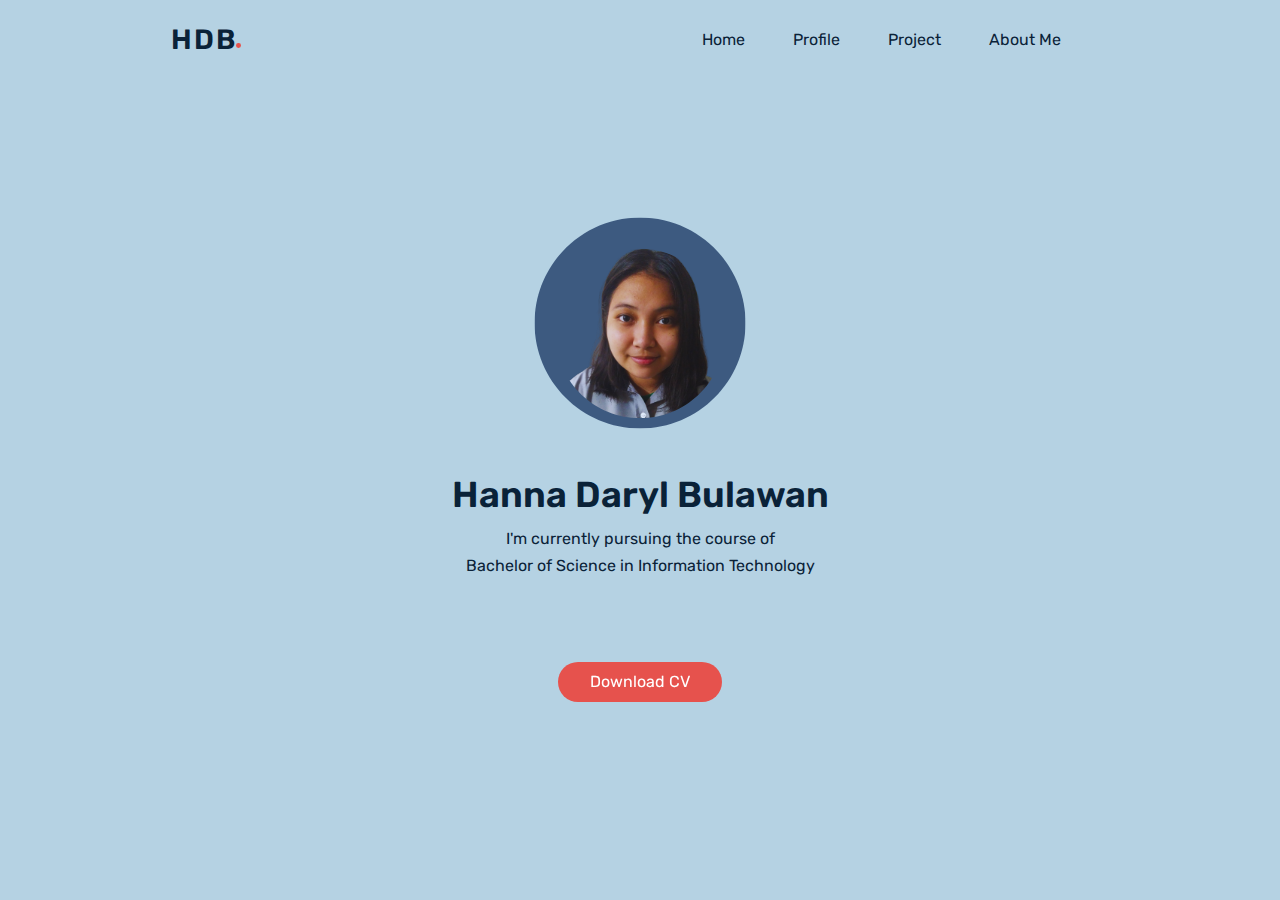
==== index.html @ 5c28c2c4 "Rename Index.html to index.html" ====
<!DOCTYPE html>
<html lang="en">
  <head>
    <meta charset="UTF-8" />
    <meta http-equiv="X-UA-Compatible" content="IE=edge" />
    <meta name="viewport" content="width=device-width, initial-scale=1.0" />

    <!---=====  C S S   L I N K S  =====--->

    <!--===  d e s k t o p   v i e w  ===-->
    <link rel="stylesheet" href="DesktopView.css" />

    <!--===  t a b l e t   v i e w  ===-->
    <link rel="stylesheet" href="TabletView.css" />

    <!--===  m o b i l e   v i e w  ===-->
    <link rel="stylesheet" href="MobileView.css" />

    <!--===  l i n e   i c o n s  ===-->
    <link rel="stylesheet" href="https://cdn.lineicons.com/3.0/lineicons.css" />

    <!--===  s w i p e r  ===-->
    <link
      rel="stylesheet"
      href="https://unpkg.com/swiper@8/swiper-bundle.min.css"
    />

    <title>Hanna Daryl Bulawan's Portfolio</title>
  </head>
  <body>
    <!---=====  H E A D E R  =====--->
    <header class="header" id="header">
      <!--===  n a v i g a t i o n  ===-->
      <nav class="nav cont padd-15">
        <!--===  n a v   l o g o  ===-->
        <a href="#" class="nav-logo">
          <h2>HDB</h2>
        </a>

        <!--===  n a v   m e n u  ===-->
        <div class="nav-menu" id="nav-menu">
          <!--===  n a v   l i s t  ===-->
          <ul class="nav-list">
            <li class="nav-item">
              <a href="index.html" class="nav-link" id="#Home">Home</a>
            </li>
            <li class="nav-item">
              <a href="Profile.html" class="nav-link" id="#Profile">Profile</a>
            </li>
            <li class="nav-item">
              <a href="Project.html" class="nav-link" id="#Project">Project</a>
            </li>
            <li class="nav-item">
              <a href="AboutMe.html" class="nav-link" id="#AboutMe">About Me</a>
            </li>
          </ul>
          <!--===  n a v   c l o s e  ===-->
          <div class="nav-close" id="nav-close">
            <i class="lni lni-close"></i>
          </div>
        </div>

        <!--===  n a v   b t n  ===-->
        <div class="nav-btns">
          <!--===  t o g g l e   b t n ===-->
          <div class="nav-toggle" id="nav-toggle">
            <i class="lni lni-grid-alt"></i>
          </div>
        </div>
      </nav>
    </header>

    <!---=====   M A I N   =====--->
    <main class="main-content">
      <!---=====   H O M E   =====--->
      <section class="home" id="Home">
        <div class="cont">
          <!--===  i n t r o  ===-->
          <div class="intro">
            <img src="imgs/mypic-1.svg" alt="Hanna" />
            <!--===  i n f o  ===-->
            <h1>Hanna Daryl Bulawan</h1>
            <span>
              I'm currently pursuing the course of <br />
              <span class="info-text">
                Bachelor of Science in Information Technology
              </span>
            </span>

            <!--===  s o c i a l   i c o n s  ===-->
            <ul class="soc-icons">
              <li>
                <a href="https://www.instagram.com/hannab_iii/"
                  ><i class="lni lni-instagram-original"></i
                ></a>
              </li>
              <li>
                <a href="https://mobile.twitter.com/hannab_iii"
                  ><i class="lni lni-twitter-original"></i
                ></a>
              </li>
              <li>
                <a href="https://www.facebook.com/hanna.bulawan.56/"
                  ><i class="lni lni-facebook-original"></i
                ></a>
              </li>
              <li>
                <a href="mailto:hannadarylb@gmail.com"
                  ><i class="lni lni-envelope"></i
                ></a>
              </li>
              <li>
                <a
                  href="https://www.linkedin.com/in/hannadaryl-bulawan-0216b7137"
                  ><i class="lni lni-linkedin-original"></i
                ></a>
              </li>
            </ul>
            <!--===  b u t t o n  ===-->
            <div>
              <a href="My Resume.pdf" class="btn btn-default">Download CV</a>
            </div>
          </div>
        </div>
      </section>
    </main>

    <!---=====  T H E M E   C U S T O M I Z E  =====--->
    <div class="customize-theme">
      <div class="card">
        <h2>Customize view</h2>
        <p>Manage your font size, color, and background</p>

        <!--===  f o n t   s i z e  ===-->
        <div class="font-size">
          <h3>Font Size</h3>
          <div>
            <h6>Aa</h6>
            <div class="choose-size">
              <span class="font-size-1"></span>
              <span class="font-size-2"></span>
              <span class="font-size-3 active"></span>
              <span class="font-size-4"></span>
            </div>
            <h3>Aa</h3>
          </div>
        </div>

        <!--===  c o l o r  ===-->
        <div class="color">
          <h3>Color</h3>
          <div class="choose-color">
            <span class="color-1"></span>
            <span class="color-2"></span>
            <span class="color-3 active"></span>
            <span class="color-4"></span>
            <span class="color-5"></span>
          </div>
        </div>

        <!--===  b a c k g r o u n d  ===-->
        <div class="bg">
          <h3>Background</h3>
          <div class="choose-bg">
            <div class="bg-1 active">
              <span></span>
              <h5 for="bg-1">Light</h5>
            </div>
            <div class="bg-2">
              <span></span>
              <h5 for="bg-2">Dim</h5>
            </div>
            <div class="bg-3">
              <span></span>
              <h5 for="bg-3">Dark</h5>
            </div>
          </div>
        </div>
      </div>
    </div>

    <!---=====  S W I P E R   J S  =====--->
    <script src="https://unpkg.com/swiper@8/swiper-bundle.min.js"></script>

    <!---=====  J S  =====--->
    <script src="Script.js"></script>
  </body>
</html>
---- DesktopView.css ----
/***=====  G O O G L E   F O N T S  =====***/
@import url("https://fonts.googleapis.com/css2?family=Rubik:wght@400;500;600;700&display=swap");

/***=====  V A R I A B L E S  =====***/
:root {
  --header-height: 56px;

  /**===  c o l o r s  ===**/
  --color-white: hsl(201, 45%, 88%);
  --color-light: hsl(202, 45%, 80%);
  --color-gray: hsl(214, 35%, 37%);
  --color-primary: hsl(362, 75%, 60%);
  --color-dark: hsl(209, 70%, 13%);

  /**===  f o n t s  ===**/
  --body-font: "Rubik", sans-serif;
  --h1-font-size: 36px;
  --h2-font-size: 28px;
  --h3-font-size: 20px;
  --normal-font-size: 16px;
  --small-font-size: 14px;

  /**===  f o n t   w e i g h t s  ===**/
  --font-medium: 400;
  --font-semi-bold: 600;

  /**===  m a r g i n s  ===**/
  --m-0-5: 8px;
  --m-0-75: 12px;
  --m-1: 16px;
  --m-1-5: 24px;
  --m-2: 32px;
  --m-2-5: 40px;
  --m-5: 80px;

  /**===  c a r d   p a d d i n g  ===**/
  --card-padding: 30.4px 15.2px;

  /**===  b o r d e r s  ===**/
  --border-radius: 20px;

  /**===  b o x   s h a d o w  ===**/
  --box-shadow: 0px 5px 20px 0px rgba(69, 67, 96, 0.1);
}

/***=====  B A S E  =====***/
* {
  margin: 0;
  padding: 0;
  box-sizing: border-box;
}
html {
  scroll-behavior: smooth;
}
body,
button,
input,
textarea {
  font-family: var(--body-font);
  font-size: var(--normal-font-size);
}
body {
  background-color: var(--color-light);
  color: var(--color-dark);
  line-height: 1.7;
  font-weight: var(--font-medium);
}
img {
  max-width: 100%;
  height: auto;
  vertical-align: middle;
}
ul {
  list-style: none;
}
a {
  text-decoration: none;
  color: var(--color-dark);
}
h1,
h2,
h3 {
  font-weight: var(--font-semi-bold);
}
h1 {
  font-size: var(--h1-font-size);
}
h2 {
  font-size: var(--h2-font-size);
}
h3 {
  font-size: var(--h3-font-size);
}

/**===  l a y o u t  ===**/
.cont {
  max-width: 968px;
  margin: auto;
}
.row {
  display: flex;
  flex-wrap: wrap;
}

/**===  r e u s a b l e   c l a s s e s  ===**/
.section .cont {
  padding-top: 60px;
  padding-bottom: 76px;
}
.section-title {
  font-size: var(--h1-font-size);
  margin-left: var(--m-0-75);
  margin-bottom: var(--m-2-5);
}
.padd-15 {
  padding-left: 15px;
  padding-right: 15px;
}

/**===  b u t t o n s  ===**/
.btn {
  padding: 12px 32px;
  line-height: 1;
  border-radius: var(--border-radius);
}
.btn:focus {
  outline: 0;
}
@keyframes button-push {
  50% {
    transform: scale(0.8);
  }
  100% {
    transform: scale(1);
  }
}
.btn-default {
  color: #fff;
  vertical-align: middle;
  display: inline-block;
  background-color: var(--color-primary);
  transform: perspective(1px) translateZ(0);
}
.btn-default:hover {
  animation-name: button-push;
  animation-duration: 0.3s;
  animation-timing-function: linear;
  animation-iteration-count: 1;
}

/***=====  H E A D E R  =====***/
.header {
  width: 100%;
  background-color: var(--color-light);
  position: fixed;
  top: 0;
  left: 0;
  z-index: 100;
}

/**===  n a v i g a t i o n  ===**/
.nav {
  height: calc(var(--header-height) + 24px);
  display: flex;
  justify-content: space-between;
  align-items: center;
  column-gap: 48px;
}
.nav-logo {
  font-size: var(--h2-font-size);
  font-weight: var(--font-semi-bold);
  letter-spacing: 2px;
  position: relative;
}
.nav-logo::after {
  position: absolute;
  content: "";
  width: 4.8px;
  height: 4.8px;
  border-radius: 50%;
  background-color: var(--color-primary);
  top: 56%;
  right: -4px;
}
.nav-menu {
  margin-left: auto;
}
.nav-list {
  display: flex;
  column-gap: 48px;
}
.nav-link {
  font-weight: var(--font-medium);
  transition: 0.3s;
}
.nav-link:hover {
  color: var(--color-primary);
}
.nav-close {
  font-size: 16px;
  position: absolute;
  top: 16px;
  right: 20px;
  cursor: pointer;
}
.nav-btns {
  display: inline-flex;
  align-items: center;
  column-gap: 16px;
}

.nav-close,
.nav-toggle {
  display: none;
}
.active-link {
  position: relative;
}
.active-link::before {
  content: "";
  position: absolute;
  bottom: -12px;
  left: 45%;
  width: 4.8px;
  height: 4.8px;
  background-color: var(--color-primary);
  border-radius: 50%;
}

/***=====  H O M E  =====***/
.home {
  display: flex;
  justify-content: center;
  height: 100vh;
  min-height: 100vh;
}
.home .intro {
  max-width: 540px;
  text-align: center;
}
.home .intro img {
  margin-bottom: var(--m-1);
}
.home .intro .soc-icons {
  margin-top: var(--m-1-5);
  margin-bottom: var(--m-2);
}
.home .intro .soc-icons li {
  display: inline-block;
}
.home .intro .soc-icons li:not(:last-child) {
  margin-right: var(--m-1-5);
}
.home .intro .soc-icons a {
  font-size: var(--h3-font-size);
}
.scroll-down {
  position: absolute;
  bottom: var(--m-2-5);
  right: 0;
  width: 100%;
}
.mouse-wrapper {
  font-size: var(--small-font-size);
  display: block;
  margin: auto;
  max-width: 100px;
  text-align: center;
}
@keyframes ani-mouse {
  0% {
    top: 29%;
  }
  15% {
    top: 50%;
  }
  50% {
    top: 50%;
  }
  100% {
    top: 29%;
  }
}

/***=====  A B O U T  =====***/
.about {
  display: flex;
  justify-content: center;
  height: 100vh;
  min-height: 100vh;
}
.about-img {
  flex: 0 0 30%;
  max-width: 30%;
}
.about-content {
  flex: 0 0 70%;
  max-width: 70%;
}
.about-content .about-text {
  flex: 0 0 100%;
  max-width: 100%;
}
.about-content .about-text p {
  text-indent: 10%;
  text-align: justify;
}
.rounded {
  background-color: var(--color-white);
  padding: var(--card-padding);
  border-radius: var(--border-radius);
}

/***=====  P R O F I L E  =====***/
.profile {
  margin-top: -35px;
  display: flex;
  justify-content: center;
  height: 100vh;
  min-height: 100vh;
}
/**===  g o a l s  ===**/
.profile h1 {
  font-size: 28px;
  margin-left: 25px;
}
.goals-content .goals-text {
  flex: 0 0 100%;
  max-width: 100%;
}
.goals-content .goals-text p {
  text-indent: 3%;
  text-align: justify;
}

/**===  e d u c a t i o n  ===**/
.educ {
  flex: 0 0 50%;
  max-width: 50%;
}
.e-content h1 {
  font-size: 28px;
  margin-top: -180px;
  margin-left: 25px;
}
.exp {
  flex: 0 0 50%;
  max-width: 50%;
}
.timeline-box {
  flex: 0 0 100%;
  max-width: 100%;
}
.timeline {
  background-color: var(--color-white);
  padding: 30.4px 15.2px;
  border-radius: var(--border-radius);
  width: 100%;
  position: relative;
}
.timeline .title {
  font-size: 22px;
  color: var(--color-primary);
  text-align: center;
  text-decoration: underline;
  margin-bottom: var(--m-1-5);
}
.timeline .timeline-item {
  position: relative;
  padding-left: 40px;
  padding-bottom: 15px;
}
.timeline .timeline-item:last-child {
  padding-bottom: 0;
}
.timeline .timeline-item::before {
  content: "";
  width: 1px;
  position: absolute;
  height: 100%;
  left: var(--m-0-5);
  background-color: var(--color-primary);
  top: 0;
}
.timeline .timeline-icon {
  position: absolute;
  left: -4px;
  top: 0;
  font-size: 24px;
  background-color: var(--color-white);
  color: var(--color-primary);
}
.timeline .timeline-date {
  font-size: var(--small-font-size);
  color: var(--color-gray);
}
.timeline .timeline-date .lni {
  margin-right: 4.8px;
}
.timeline .timeline-title {
  margin: var(--m-0-75) 0;
}
.timeline-text {
  margin-top: -15px;
}

/**===  s k i l l s  ===**/
.skills h1 {
  font-size: 28px;
  margin-top: -130px;
  margin-left: 25px;
}
.skills h2 {
  font-size: 28px;
  margin-top: -15px;
  margin-bottom: 10px;
}
.skills .skill-item {
  flex: 0 0 100%;
  max-width: 100%;
  padding-left: 20px;
  padding-right: 270px;
}
.skills .title {
  font-size: 22px;
  color: var(--color-primary);
  text-align: center;
  text-decoration: underline;
  padding-top: 20px;
}
.skills .skill-item h4 {
  margin-bottom: var(--m-0-75);
}
.skills .skill-item .progress {
  background-color: var(--color-light);
  height: 15px;
  width: 380%;
  border-radius: var(--border-radius);
  position: relative;
}
.skills .skill-item:not(:last-child) {
  margin-bottom: var(--m-1-5);
}
.skills .skill-item .progress .progress-in {
  position: absolute;
  left: 0;
  top: 0;
  height: 100%;
  border-radius: var(--border-radius);
}
.skills .skill-item .skill-percent {
  position: absolute;
  right: 0;
  top: -36px;
}
.skills .progress-box {
  background-color: var(--color-white);
  padding: var(--card-padding);
  padding-left: 30.4px;
  padding-right: 30.4px;
  border-radius: var(--border-radius);
  position: relative;
}

/**===  a c h i e v e m e n t s   &   c e r t s  ===**/
.certs {
  margin-top: var(--m-2);
  margin-bottom: var(--m-0-75);
}
.certs h1 {
  font-size: 28px;
  margin-top: -130px;
  margin-left: 25px;
}
.certs-item {
  flex: 0 0 50%;
  max-width: 50%;
  margin-bottom: var(--m-1-5);
}
.certs-item-inner {
  position: relative;
  overflow: hidden;
}
.certs-item .mask {
  background: rgba(0, 0, 0, 0.9);
  position: absolute;
  left: 0;
  top: 0;
  height: 100%;
  width: 100%;
  opacity: 0;
  transition: 0.3s;
}
.certs-item-inner:hover .mask {
  opacity: 0.9;
}
.certs-item .term {
  color: #fff;
  background: var(--color-primary);
  border-bottom-left-radius: 15.68px;
  border-bottom-right-radius: 15.68px;
  position: absolute;
  top: 0;
  left: var(--m-1-5);
  font-size: var(--small-font-size);
  display: inline-block;
  padding: 3.04px 10px;
  transform: translateY(-40px);
  transition: 0.3s;
}
.certs-item h3 {
  color: #fff;
  font-size: 20px;
  margin: 0 0 15.68px;
  padding: 0 20px;
  position: absolute;
  top: 125px;
  transition: 0.3s;
  transform: translateY(30px);
  opacity: 0;
}
.certs-item h2 {
  color: #fff;
  font-size: 15px;
  margin: 0 0 15.68px;
  padding: 0 20px;
  position: absolute;
  top: 155px;
  transition: 0.3s;
  transform: translateY(30px);
  opacity: 0;
}
.certs-item .more-button {
  color: #fff;
  position: absolute;
  bottom: var(--m-1-5);
  left: var(--m-1-5);
  font-size: 25.6px;
  display: block;
  background: var(--color-primary);
  height: 40px;
  width: 40px;
  cursor: pointer;
  border-radius: 50%;
  text-align: center;
  line-height: 28px;
  transition: 0.3s;
  opacity: 0;
}
.certs-item-inner:hover h3,
.certs-item-inner:hover h2,
.certs-item-inner:hover span {
  opacity: 1;
  transform: translateY(0);
}

/***=====  P R O J E C T S  =====***/
.project {
  margin-top: 50px;
  display: flex;
  justify-content: center;
  height: 100vh;
  min-height: 100vh;
}
.project .project-filter {
  flex: 0 0 100%;
  max-width: 100%;
  text-align: center;
  margin-bottom: var(--m-2-5);
}
.project .project-filter button {
  border: none;
  background-color: transparent;
  font-weight: var(--font-semi-bold);
  text-transform: capitalize;
  margin: 0 var(--m-0-75);
  cursor: pointer;
  white-space: nowrap;
  transition: 0.3s;
}
.project .project-filter button.active {
  color: var(--color-primary);
  position: relative;
}
.project .project-filter button.active::before {
  content: "";
  position: absolute;
  bottom: -12px;
  left: 45%;
  width: 4.8px;
  height: 4.8px;
  background-color: var(--color-primary);
  border-radius: 50%;
}
.project-item {
  flex: 0 0 33.33%;
  max-width: 33.33%;
  margin-bottom: var(--m-1-5);
}
.project-item-inner {
  position: relative;
  overflow: hidden;
}
.project-item .mask {
  background: rgba(0, 0, 0, 0.9);
  position: absolute;
  left: 0;
  top: 0;
  height: 100%;
  width: 100%;
  opacity: 0;
  transition: 0.3s;
}
.project-item-inner:hover .mask {
  opacity: 0.9;
}
.project-item .term {
  color: #fff;
  background: var(--color-primary);
  border-bottom-left-radius: 15.68px;
  border-bottom-right-radius: 15.68px;
  position: absolute;
  top: 0;
  left: var(--m-1-5);
  font-size: var(--small-font-size);
  display: inline-block;
  padding: 3.04px 10px;
  transform: translateY(-40px);
  transition: 0.3s;
}
.project-item h3 {
  color: #fff;
  font-size: 20px;
  margin: 0 0 15.68px;
  padding: 0 20px;
  position: absolute;
  top: 150px;
  transition: 0.3s;
  transform: translateY(30px);
  opacity: 0;
}
.project-item h2 {
  color: #fff;
  font-size: 15px;
  margin: 0 0 15.68px;
  padding: 0 20px;
  position: absolute;
  top: 180px;
  transition: 0.3s;
  transform: translateY(30px);
  opacity: 0;
}
.project-item .more-button {
  color: #fff;
  position: absolute;
  bottom: var(--m-1-5);
  left: var(--m-1-5);
  font-size: 25.6px;
  display: block;
  background: var(--color-primary);
  height: 40px;
  width: 40px;
  cursor: pointer;
  border-radius: 50%;
  text-align: center;
  line-height: 28px;
  transition: 0.3s;
  opacity: 0;
}
.project-item-inner:hover h3,
.project-item-inner:hover h2,
.project-item-inner:hover span {
  opacity: 1;
  transform: translateY(0);
}

/***=====  C U S T O M I Z E   T H E M E  =====***/
.customize-theme {
  background: rgba(0, 0, 0, 0.4);
  height: 100vh;
  width: 100vw;
  position: fixed;
  top: 0;
  left: 0;
  z-index: 100;
  text-align: center;
  display: grid;
  place-items: center;
  font-size: var(--small-font-size);
  display: none;
}
.customize-theme .card {
  background: var(--color-white);
  padding: 48px;
  border-radius: var(--border-radius);
  width: 40%;
  max-width: 600px;
}
.customize-theme .font-size {
  margin-top: var(--m-2-5);
}
.customize-theme .font-size > div {
  display: flex;
  justify-content: center;
  align-items: center;
  background: var(--color-light);
  padding: 9.6px 16px;
  border-radius: var(--border-radius);
}
.customize-theme .choose-size {
  background: hsl(362, 75%, 90%);
  height: 5.6px;
  width: 100%;
  margin: 0 16px;
  display: flex;
  justify-content: space-between;
  align-items: center;
}
.customize-theme .choose-size span {
  width: 16px;
  height: 16px;
  background: hsl(362, 75%, 90%);
  border-radius: 50%;
  cursor: pointer;
}
.customize-theme .choose-size span.active {
  background: var(--color-primary);
}
.customize-theme .color {
  margin-top: var(--m-2);
}
.customize-theme .choose-color {
  background: var(--color-light);
  border-radius: var(--border-radius);
  padding: 9.6px 16px;
  display: flex;
  justify-content: space-between;
  align-items: center;
}
.customize-theme .choose-color span {
  width: 28.8px;
  height: 28.8px;
  border-radius: 50%;
  background: var(--color-primary);
}
.customize-theme .choose-color span:nth-child(1) {
  background: hsl(250, 75%, 60%);
}
.customize-theme .choose-color span:nth-child(2) {
  background: hsl(52, 75%, 60%);
}
.customize-theme .choose-color span:nth-child(3) {
  background: hsl(362, 75%, 60%);
}
.customize-theme .choose-color span:nth-child(4) {
  background: hsl(152, 75%, 60%);
}
.customize-theme .choose-color span:nth-child(5) {
  background: hsl(202, 75%, 60%);
}
.customize-theme .choose-color span.active {
  border: 4px solid #fff;
}
.customize-theme .bg {
  margin-top: var(--m-2);
}
.customize-theme .choose-bg {
  display: flex;
  align-items: center;
  justify-content: space-between;
  gap: 9.6px;
}
.customize-theme .choose-bg > div {
  padding: 12.8px 3.2px;
  width: 100%;
  display: flex;
  align-items: center;
  justify-content: space-evenly;
  border-radius: 6.4px;
  cursor: pointer;
}
.customize-theme .choose-bg > div.active {
  border: 2px solid var(--color-primary);
}
.customize-theme .choose-bg .bg-1 {
  background: var(--color-light);
  color: var(--color-dark);
}
.customize-theme .choose-bg .bg-2 {
  background: hsl(218, 23%, 21%);
  color: #fff;
}
.customize-theme .choose-bg .bg-3 {
  background: hsl(218, 23%, 10%);
  color: #fff;
}
.customize-theme .choose-bg > div span {
  width: 22.4px;
  height: 22.4px;
  border: 2px solid var(--color-gray);
  border-radius: 50%;
}
.customize-theme .card {
  width: 50vw;
}
---- TabletView.css ----
@media only screen and (max-width: 768px) {
  /***=====  V A R I A B L E S  =====***/
  :root {
    --header-height: 56px;

    /**===  c o l o r s  ===**/
    --color-white: hsl(201, 45%, 88%);
    --color-light: hsl(202, 45%, 80%);
    --color-gray: hsl(214, 35%, 37%);
    --color-primary: hsl(362, 75%, 60%);
    --color-dark: hsl(209, 70%, 13%);

    /**===  f o n t s  ===**/
    --body-font: "Rubik", sans-serif;
    --h1-font-size: 28px;
    --h2-font-size: 20px;
    --h3-font-size: 16px;
    --normal-font-size: 15px;
    --small-font-size: 13px;

    /**===  f o n t   w e i g h t s  ===**/
    --font-medium: 400;
    --font-semi-bold: 600;

    /**===  m a r g i n s  ===**/
    --m-0-5: 8px;
    --m-0-75: 12px;
    --m-1: 16px;
    --m-1-5: 24px;
    --m-2: 32px;
    --m-2-5: 40px;
    --m-5: 80px;

    /**===  c a r d   p a d d i n g  ===**/
    --card-padding: 30.4px 15.2px;

    /**===  b o r d e r s  ===**/
    --border-radius: 20px;

    /**===  b o x   s h a d o w  ===**/
    --box-shadow: 0px 5px 20px 0px rgba(69, 67, 96, 0.1);
  }

  .cont {
    max-width: 568px;
  }
  /**===  n a v i g a t i o n  ===**/
  .nav {
    height: var(--header-height);
  }
  .nav-list {
    flex-direction: column;
    row-gap: 24px;
  }
  .nav-close {
    font-size: 16px;
    position: absolute;
    top: 16px;
    right: 20px;
    cursor: pointer;
  }
  .nav-menu {
    position: fixed;
    background: var(--color-white);
    width: 80%;
    height: 100%;
    top: 0;
    right: 100%;
    padding: 64px 0 0 48px;
    box-shadow: -2px 0 4px var(--color-dark);
    border-radius: 16px 0 0 16px;
    z-index: 100;
    transition: 0.3s;
  }

  /**===   m e n u  ===**/
  .show-menu {
    right: 0;
  }
  .nav-close,
  .nav-toggle {
    display: inline-flex;
  }

  /***=====  A B O U T  =====***/
  .about {
    margin-top: var(--m-0-75);
  }
  .about-content,
  .about-img {
    flex: 0 0 100%;
    max-width: 100%;
  }
  .about-content .about-text {
    flex: 0 0 100%;
    max-width: 100%;
  }
  .about-img {
    text-align: center;
    margin-bottom: var(--m-2);
  }

  /***=====  P R O F I L E  =====***/
  .profile {
    margin-top: var(--m-0-75);
  }

  /**===  g o a l s  ===**/
  .profile h1 {
    font-size: 23px;
    margin-top: -10px;
    margin-left: 25px;
  }
  .goals-content .goals-text {
    flex: 0 0 100%;
    max-width: 100%;
  }

  /**===  e d u c a t i o n  ===**/
  .e-content h1 {
    font-size: 23px;
    margin-top: -90px;
    margin-left: 25px;
  }
  .timeline .title {
    font-size: 18px;
    flex: 0 0 100%;
    max-width: 100%;
    margin-bottom: var(--m-1);
  }
  .timeline .timeline-date {
    font-size: 13px;
  }
  .timeline .timeline-title {
    font-size: 15px;
    line-height: 0.5cm;
    padding-bottom: 8px;
  }
  .timeline-text {
    font-size: 13px;
    line-height: 0.5cm;
    padding-bottom: 8px;
  }

  /**===  s k i l l s  ===**/
  .skills h1 {
    font-size: 23px;
    margin-top: 30px;
    margin-left: 25px;
  }
  .skills .title {
    font-size: 18px;
    margin-bottom: var(--m-1);
  }
  .skills .skill-item {
    font-size: 13px;
    padding-right: 100px;
  }
  .skills .skill-item h4 {
    margin-bottom: 5px;
  }
  .skills .skill-item .progress {
    height: 10px;
    width: 210%;
  }
  .skills .skill-item .skill-percent {
    position: absolute;
    right: 0;
    top: -27px;
  }
  .skills .progress-box {
    position: relative;
    margin-bottom: 20px;
  }

  /**===  a c h i e v e m e n t s   &   c e r t s  ===**/
  .certs {
    margin-top: 10px;
  }
  .certs h1 {
    font-size: 23px;
    margin-left: 25px;
  }
  .certs h3 {
    font-size: 15px;
    top: 50px;
  }
  .certs h2 {
    font-size: 12px;
    top: 70px;
  }
  .project{
    margin-top: var(--m-0-75);
  }
}
---- MobileView.css ----
@media only screen and (max-width: 393px) {
  /***=====  V A R I A B L E S  =====***/
  :root {
    --header-height: 56px;

    /**===  c o l o r s  ===**/
    --color-white: hsl(201, 45%, 88%);
    --color-light: hsl(202, 45%, 80%);
    --color-gray: hsl(214, 35%, 37%);
    --color-primary: hsl(362, 75%, 60%);
    --color-dark: hsl(209, 70%, 13%);

    /**===  f o n t s  ===**/
    --body-font: "Rubik", sans-serif;
    --h1-font-size: 28px;
    --h2-font-size: 20px;
    --h3-font-size: 16px;
    --normal-font-size: 15px;
    --small-font-size: 13px;

    /**===  f o n t   w e i g h t s  ===**/
    --font-medium: 400;
    --font-semi-bold: 600;

    /**===  m a r g i n s  ===**/
    --m-0-5: 8px;
    --m-0-75: 12px;
    --m-1: 16px;
    --m-1-5: 24px;
    --m-2: 32px;
    --m-2-5: 40px;
    --m-5: 80px;

    /**===  c a r d   p a d d i n g  ===**/
    --card-padding: 30.4px 15.2px;

    /**===  b o r d e r s  ===**/
    --border-radius: 20px;

    /**===  b o x   s h a d o w  ===**/
    --box-shadow: 0px 5px 20px 0px rgba(69, 67, 96, 0.1);
  }

  .cont {
    max-width: 330px;
  }

  /**===  n a v i g a t i o n  ===**/
  .nav {
    height: var(--header-height);
  }
  .nav-list {
    flex-direction: column;
    row-gap: 20px;
  }
  .nav-close {
    font-size: 16px;
    position: absolute;
    top: 16px;
    right: 20px;
    cursor: pointer;
  }
  .nav-menu {
    position: fixed;
    background: var(--color-white);
    width: 80%;
    height: 100%;
    top: 0;
    right: 100%;
    padding: 64px 0 0 48px;
    box-shadow: -2px 0 4px var(--color-dark);
    border-radius: 16px 0 0 16px;
    z-index: 100;
    transition: 0.3s;
  }

  /**===   m e n u  ===**/
  .show-menu {
    right: 0;
  }
  .nav-close,
  .nav-toggle {
    display: inline-flex;
  }

  .about {
    margin-top: var(--m-2);
  }

  /***=====  P R O F I L E  =====***/
  .about-content .about-text,
  .profile,
  .educ,
  .exp,
  .skills,
  .certs {
    flex: 0 0 100%;
    max-width: 100%;
  }

  /**===  g o a l s  ===**/
  .profile h1 {
    font-size: 20px;
    margin-left: 25px;
    margin-top: -20px;
  }

  /**===  e d u c a t i o n  ===**/
  .e-content h1 {
    font-size: 20px;
    margin-left: 25px;
    margin-top: 180px;
  }
  .timeline .title {
    font-size: 15px;
    flex: 0 0 100%;
    max-width: 100%;
  }
  .timeline {
    flex: 0 0 100%;
    max-width: 100%;
  }
  .timeline .timeline-date {
    font-size: 13px;
  }
  .educ {
    margin-bottom: 10px;
  }

  /**===  s k i l l s  ===**/
  .skills .progress-box {
    margin-left: 20px;
  }
  .skills h1 {
    font-size: 20px;
    margin-left: 25px;
    margin-top: 430px;
  }
  .skills .title {
    font-size: 15px;
    margin-bottom: var(--m-1);
  }
  .skills .skill-item {
    font-size: 13px;
    padding-right: 100px;
  }
  .skills .skill-item h4 {
    margin-bottom: 5px;
  }
  .skills .skill-item .progress {
    height: 10px;
    width: 210%;
  }
  .skills .skill-item .skill-percent {
    position: absolute;
    right: 0;
    top: -27px;
  }
  .skills .progress-box {
    position: relative;
    margin-bottom: 20px;
  }

  /**===  a c h i e v e m e n t s   &   c e r t s  ===**/
  .certs {
    margin-top: 10px;
  }
  .certs h1 {
    font-size: 20px;
    margin-left: 20px;
  }
  .certs h3 {
    font-size: 15px;
    top: 50px;
  }
  .certs h2 {
    font-size: 12px;
    top: 70px;
  }
  .certs-item {
    flex: 0 0 100%;
    max-width: 100%;
  }

  /***=====  P R O J E C T  =====***/
  .project {
    flex: 0 0 100%;
    max-width: 100%;
  }
  .project-item {
    flex: 0 0 100%;
    max-width: 100%;
  }
  .project-filter {
    font-size: 20px;
  }
}
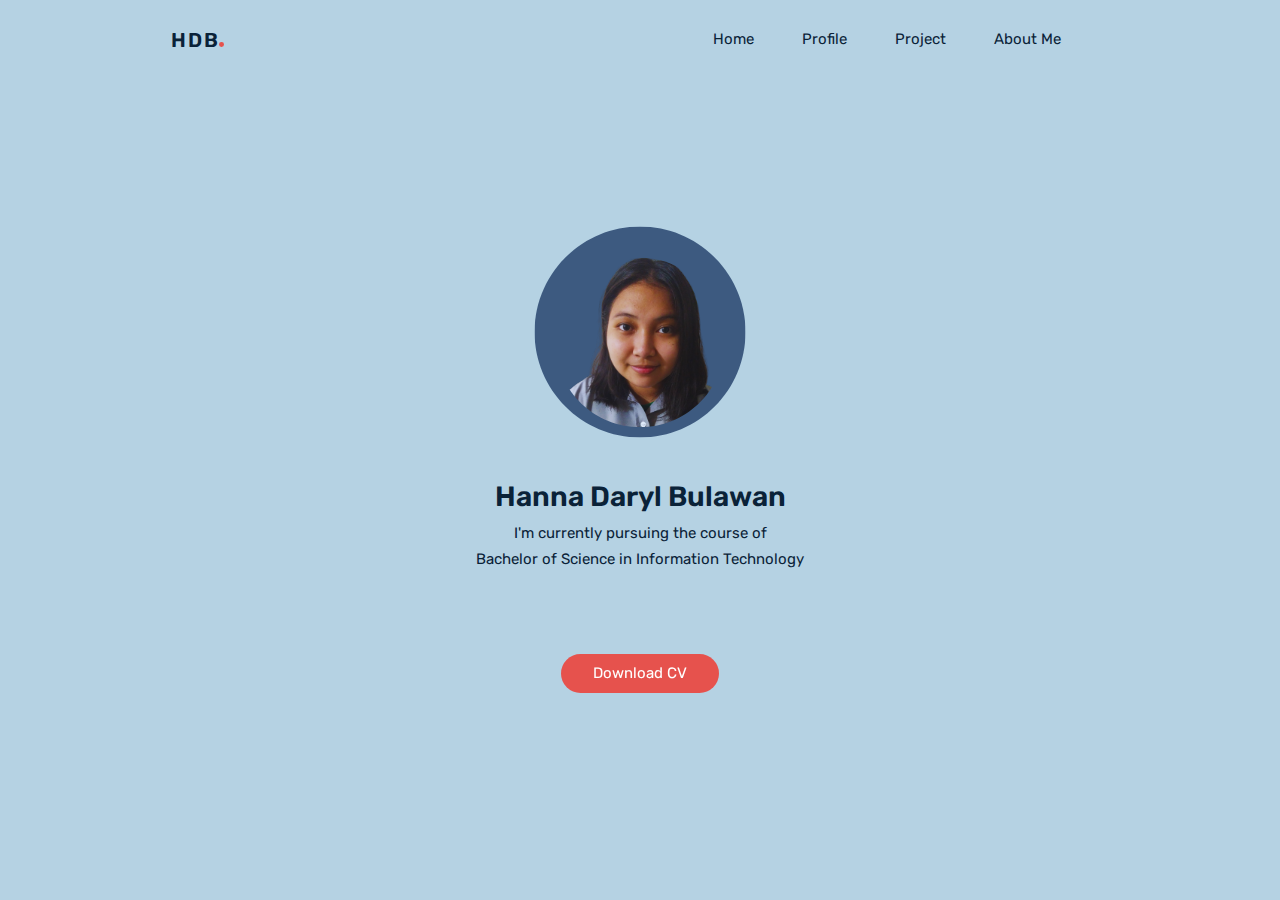
==== commit 9bbee6d4: "Merge branch 'main' of https://github.com/hannabishi86/HannaDarylBulawan" ====
--- a/index.html
+++ b/index.html
@@ -18,12 +18,6 @@
 
     <!--===  l i n e   i c o n s  ===-->
     <link rel="stylesheet" href="https://cdn.lineicons.com/3.0/lineicons.css" />
-
-    <!--===  s w i p e r  ===-->
-    <link
-      rel="stylesheet"
-      href="https://unpkg.com/swiper@8/swiper-bundle.min.css"
-    />
 
     <title>Hanna Daryl Bulawan's Portfolio</title>
   </head>
@@ -125,63 +119,6 @@
       </section>
     </main>
 
-    <!---=====  T H E M E   C U S T O M I Z E  =====--->
-    <div class="customize-theme">
-      <div class="card">
-        <h2>Customize view</h2>
-        <p>Manage your font size, color, and background</p>
-
-        <!--===  f o n t   s i z e  ===-->
-        <div class="font-size">
-          <h3>Font Size</h3>
-          <div>
-            <h6>Aa</h6>
-            <div class="choose-size">
-              <span class="font-size-1"></span>
-              <span class="font-size-2"></span>
-              <span class="font-size-3 active"></span>
-              <span class="font-size-4"></span>
-            </div>
-            <h3>Aa</h3>
-          </div>
-        </div>
-
-        <!--===  c o l o r  ===-->
-        <div class="color">
-          <h3>Color</h3>
-          <div class="choose-color">
-            <span class="color-1"></span>
-            <span class="color-2"></span>
-            <span class="color-3 active"></span>
-            <span class="color-4"></span>
-            <span class="color-5"></span>
-          </div>
-        </div>
-
-        <!--===  b a c k g r o u n d  ===-->
-        <div class="bg">
-          <h3>Background</h3>
-          <div class="choose-bg">
-            <div class="bg-1 active">
-              <span></span>
-              <h5 for="bg-1">Light</h5>
-            </div>
-            <div class="bg-2">
-              <span></span>
-              <h5 for="bg-2">Dim</h5>
-            </div>
-            <div class="bg-3">
-              <span></span>
-              <h5 for="bg-3">Dark</h5>
-            </div>
-          </div>
-        </div>
-      </div>
-    </div>
-
-    <!---=====  S W I P E R   J S  =====--->
-    <script src="https://unpkg.com/swiper@8/swiper-bundle.min.js"></script>
-
     <!---=====  J S  =====--->
     <script src="Script.js"></script>
   </body>
--- a/DesktopView.css
+++ b/DesktopView.css
@@ -213,19 +213,6 @@
 .nav-toggle {
   display: none;
 }
-.active-link {
-  position: relative;
-}
-.active-link::before {
-  content: "";
-  position: absolute;
-  bottom: -12px;
-  left: 45%;
-  width: 4.8px;
-  height: 4.8px;
-  background-color: var(--color-primary);
-  border-radius: 50%;
-}
 
 /***=====  H O M E  =====***/
 .home {
@@ -254,33 +241,6 @@
 .home .intro .soc-icons a {
   font-size: var(--h3-font-size);
 }
-.scroll-down {
-  position: absolute;
-  bottom: var(--m-2-5);
-  right: 0;
-  width: 100%;
-}
-.mouse-wrapper {
-  font-size: var(--small-font-size);
-  display: block;
-  margin: auto;
-  max-width: 100px;
-  text-align: center;
-}
-@keyframes ani-mouse {
-  0% {
-    top: 29%;
-  }
-  15% {
-    top: 50%;
-  }
-  50% {
-    top: 50%;
-  }
-  100% {
-    top: 29%;
-  }
-}
 
 /***=====  A B O U T  =====***/
 .about {
@@ -313,7 +273,7 @@
 
 /***=====  P R O F I L E  =====***/
 .profile {
-  margin-top: -35px;
+  margin-top: -55px;
   display: flex;
   justify-content: center;
   height: 100vh;
@@ -321,7 +281,7 @@
 }
 /**===  g o a l s  ===**/
 .profile h1 {
-  font-size: 28px;
+  font-size: 24px;
   margin-left: 25px;
 }
 .goals-content .goals-text {
@@ -339,9 +299,8 @@
   max-width: 50%;
 }
 .e-content h1 {
-  font-size: 28px;
-  margin-top: -180px;
-  margin-left: 25px;
+  font-size: 24px;
+  margin-top: -250px;
 }
 .exp {
   flex: 0 0 50%;
@@ -406,8 +365,8 @@
 
 /**===  s k i l l s  ===**/
 .skills h1 {
-  font-size: 28px;
-  margin-top: -130px;
+  font-size: 24px;
+  margin-top: -190px;
   margin-left: 25px;
 }
 .skills h2 {
@@ -468,8 +427,8 @@
   margin-bottom: var(--m-0-75);
 }
 .certs h1 {
-  font-size: 28px;
-  margin-top: -130px;
+  font-size: 24px;
+  margin-top: -115px;
   margin-left: 25px;
 }
 .certs-item {
@@ -528,23 +487,6 @@
   top: 155px;
   transition: 0.3s;
   transform: translateY(30px);
-  opacity: 0;
-}
-.certs-item .more-button {
-  color: #fff;
-  position: absolute;
-  bottom: var(--m-1-5);
-  left: var(--m-1-5);
-  font-size: 25.6px;
-  display: block;
-  background: var(--color-primary);
-  height: 40px;
-  width: 40px;
-  cursor: pointer;
-  border-radius: 50%;
-  text-align: center;
-  line-height: 28px;
-  transition: 0.3s;
   opacity: 0;
 }
 .certs-item-inner:hover h3,
@@ -562,36 +504,6 @@
   height: 100vh;
   min-height: 100vh;
 }
-.project .project-filter {
-  flex: 0 0 100%;
-  max-width: 100%;
-  text-align: center;
-  margin-bottom: var(--m-2-5);
-}
-.project .project-filter button {
-  border: none;
-  background-color: transparent;
-  font-weight: var(--font-semi-bold);
-  text-transform: capitalize;
-  margin: 0 var(--m-0-75);
-  cursor: pointer;
-  white-space: nowrap;
-  transition: 0.3s;
-}
-.project .project-filter button.active {
-  color: var(--color-primary);
-  position: relative;
-}
-.project .project-filter button.active::before {
-  content: "";
-  position: absolute;
-  bottom: -12px;
-  left: 45%;
-  width: 4.8px;
-  height: 4.8px;
-  background-color: var(--color-primary);
-  border-radius: 50%;
-}
 .project-item {
   flex: 0 0 33.33%;
   max-width: 33.33%;
@@ -650,23 +562,7 @@
   transform: translateY(30px);
   opacity: 0;
 }
-.project-item .more-button {
-  color: #fff;
-  position: absolute;
-  bottom: var(--m-1-5);
-  left: var(--m-1-5);
-  font-size: 25.6px;
-  display: block;
-  background: var(--color-primary);
-  height: 40px;
-  width: 40px;
-  cursor: pointer;
-  border-radius: 50%;
-  text-align: center;
-  line-height: 28px;
-  transition: 0.3s;
-  opacity: 0;
-}
+
 .project-item-inner:hover h3,
 .project-item-inner:hover h2,
 .project-item-inner:hover span {
@@ -674,132 +570,91 @@
   transform: translateY(0);
 }
 
-/***=====  C U S T O M I Z E   T H E M E  =====***/
-.customize-theme {
-  background: rgba(0, 0, 0, 0.4);
-  height: 100vh;
-  width: 100vw;
-  position: fixed;
-  top: 0;
-  left: 0;
-  z-index: 100;
-  text-align: center;
-  display: grid;
-  place-items: center;
-  font-size: var(--small-font-size);
-  display: none;
-}
-.customize-theme .card {
-  background: var(--color-white);
-  padding: 48px;
-  border-radius: var(--border-radius);
-  width: 40%;
-  max-width: 600px;
-}
-.customize-theme .font-size {
-  margin-top: var(--m-2-5);
-}
-.customize-theme .font-size > div {
-  display: flex;
-  justify-content: center;
-  align-items: center;
-  background: var(--color-light);
-  padding: 9.6px 16px;
-  border-radius: var(--border-radius);
-}
-.customize-theme .choose-size {
-  background: hsl(362, 75%, 90%);
-  height: 5.6px;
-  width: 100%;
-  margin: 0 16px;
-  display: flex;
-  justify-content: space-between;
-  align-items: center;
-}
-.customize-theme .choose-size span {
-  width: 16px;
-  height: 16px;
-  background: hsl(362, 75%, 90%);
-  border-radius: 50%;
-  cursor: pointer;
-}
-.customize-theme .choose-size span.active {
-  background: var(--color-primary);
-}
-.customize-theme .color {
-  margin-top: var(--m-2);
-}
-.customize-theme .choose-color {
-  background: var(--color-light);
-  border-radius: var(--border-radius);
-  padding: 9.6px 16px;
-  display: flex;
-  justify-content: space-between;
-  align-items: center;
-}
-.customize-theme .choose-color span {
-  width: 28.8px;
-  height: 28.8px;
-  border-radius: 50%;
-  background: var(--color-primary);
-}
-.customize-theme .choose-color span:nth-child(1) {
-  background: hsl(250, 75%, 60%);
-}
-.customize-theme .choose-color span:nth-child(2) {
-  background: hsl(52, 75%, 60%);
-}
-.customize-theme .choose-color span:nth-child(3) {
-  background: hsl(362, 75%, 60%);
-}
-.customize-theme .choose-color span:nth-child(4) {
-  background: hsl(152, 75%, 60%);
-}
-.customize-theme .choose-color span:nth-child(5) {
-  background: hsl(202, 75%, 60%);
-}
-.customize-theme .choose-color span.active {
-  border: 4px solid #fff;
-}
-.customize-theme .bg {
-  margin-top: var(--m-2);
-}
-.customize-theme .choose-bg {
-  display: flex;
-  align-items: center;
-  justify-content: space-between;
-  gap: 9.6px;
-}
-.customize-theme .choose-bg > div {
-  padding: 12.8px 3.2px;
-  width: 100%;
-  display: flex;
-  align-items: center;
-  justify-content: space-evenly;
-  border-radius: 6.4px;
-  cursor: pointer;
-}
-.customize-theme .choose-bg > div.active {
-  border: 2px solid var(--color-primary);
-}
-.customize-theme .choose-bg .bg-1 {
-  background: var(--color-light);
-  color: var(--color-dark);
-}
-.customize-theme .choose-bg .bg-2 {
-  background: hsl(218, 23%, 21%);
-  color: #fff;
-}
-.customize-theme .choose-bg .bg-3 {
-  background: hsl(218, 23%, 10%);
-  color: #fff;
-}
-.customize-theme .choose-bg > div span {
-  width: 22.4px;
-  height: 22.4px;
-  border: 2px solid var(--color-gray);
-  border-radius: 50%;
-}
-.customize-theme .card {
-  width: 50vw;
-}
+@media only screen and (max-width: 968px) {
+  .cont {
+    max-width: 868px;
+  }
+  .about-content,
+  .about-img {
+    flex: 0 0 100%;
+    max-width: 100%;
+  }
+  .about .section-title {
+    margin-top: 50px;
+  }
+  .about-img {
+    text-align: center;
+    margin-top: -50px;
+    margin-bottom: var(--m-1-5);
+  }
+
+  .nav-logo {
+    margin-left: 50px;
+  }
+  .e-content h1 {
+    font-size: 23px;
+    margin-top: -200px;
+    margin-left: 25px;
+  }
+  .skills h1 {
+    font-size: 23px;
+    margin-top: -180px;
+    margin-left: 65px;
+  }
+  .skills .title {
+    font-size: 18px;
+    margin-bottom: var(--m-1);
+  }
+  .skills .skill-item {
+    font-size: 13px;
+    padding-right: 200px;
+  }
+  .skills .skill-item h4 {
+    margin-bottom: 5px;
+  }
+  .skills .skill-item .progress {
+    height: 10px;
+    width: 350%;
+  }
+  .skills .skill-item .skill-percent {
+    position: absolute;
+    right: 0;
+    top: -27px;
+  }
+  .skills .progress-box {
+    position: relative;
+    margin-left: 40px;
+    margin-bottom: 20px;
+  }
+  .certs {
+    margin-top: 10px;
+  }
+  .certs h1 {
+    font-size: 23px;
+    margin-left: 25px;
+  }
+  .certs h3 {
+    font-size: 20px;
+    top: 100px;
+  }
+  .certs h2 {
+    font-size: 15px;
+    top: 130px;
+  }
+  .project {
+    flex: 0 0 50%;
+    max-width: 100%;
+  }
+  .project h3 {
+    font-size: 20px;
+    top: 200px;
+  }
+  .project h2 {
+    font-size: 15px;
+    top: 232px;
+  }
+  .project-item {
+    flex: 0 0 50%;
+    max-width: 100%;
+  }
+}
--- a/TabletView.css
+++ b/TabletView.css
@@ -1,50 +1,76 @@
-@media only screen and (max-width: 768px) {
-  /***=====  V A R I A B L E S  =====***/
-  :root {
-    --header-height: 56px;
-
-    /**===  c o l o r s  ===**/
-    --color-white: hsl(201, 45%, 88%);
-    --color-light: hsl(202, 45%, 80%);
-    --color-gray: hsl(214, 35%, 37%);
-    --color-primary: hsl(362, 75%, 60%);
-    --color-dark: hsl(209, 70%, 13%);
-
-    /**===  f o n t s  ===**/
-    --body-font: "Rubik", sans-serif;
-    --h1-font-size: 28px;
-    --h2-font-size: 20px;
-    --h3-font-size: 16px;
-    --normal-font-size: 15px;
-    --small-font-size: 13px;
-
-    /**===  f o n t   w e i g h t s  ===**/
-    --font-medium: 400;
-    --font-semi-bold: 600;
-
-    /**===  m a r g i n s  ===**/
-    --m-0-5: 8px;
-    --m-0-75: 12px;
-    --m-1: 16px;
-    --m-1-5: 24px;
-    --m-2: 32px;
-    --m-2-5: 40px;
-    --m-5: 80px;
-
-    /**===  c a r d   p a d d i n g  ===**/
-    --card-padding: 30.4px 15.2px;
-
-    /**===  b o r d e r s  ===**/
-    --border-radius: 20px;
-
-    /**===  b o x   s h a d o w  ===**/
-    --box-shadow: 0px 5px 20px 0px rgba(69, 67, 96, 0.1);
-  }
-
+/***=====  V A R I A B L E S  =====***/
+:root {
+  --header-height: 56px;
+
+  /**===  c o l o r s  ===**/
+  --color-white: hsl(201, 45%, 88%);
+  --color-light: hsl(202, 45%, 80%);
+  --color-gray: hsl(214, 35%, 37%);
+  --color-primary: hsl(362, 75%, 60%);
+  --color-dark: hsl(209, 70%, 13%);
+
+  /**===  f o n t s  ===**/
+  --body-font: "Rubik", sans-serif;
+  --h1-font-size: 28px;
+  --h2-font-size: 20px;
+  --h3-font-size: 16px;
+  --normal-font-size: 15px;
+  --small-font-size: 13px;
+
+  /**===  f o n t   w e i g h t s  ===**/
+  --font-medium: 400;
+  --font-semi-bold: 600;
+
+  /**===  m a r g i n s  ===**/
+  --m-0-5: 8px;
+  --m-0-75: 12px;
+  --m-1: 16px;
+  --m-1-5: 24px;
+  --m-2: 32px;
+  --m-2-5: 40px;
+  --m-5: 80px;
+
+  /**===  c a r d   p a d d i n g  ===**/
+  --card-padding: 30.4px 15.2px;
+
+  /**===  b o r d e r s  ===**/
+  --border-radius: 20px;
+
+  /**===  b o x   s h a d o w  ===**/
+  --box-shadow: 0px 5px 20px 0px rgba(69, 67, 96, 0.1);
+}
+@media only screen and (max-width: 812px) {
   .cont {
-    max-width: 568px;
-  }
-  /**===  n a v i g a t i o n  ===**/
+    max-width: 760px;
+  }
+  .skills {
+    margin-left: 20px;
+  }
+  .skills h1 {
+    margin-left: 85px;
+  }
+  .skills .skill-item {
+    font-size: 13px;
+    padding-right: 100px;
+  }
+  .skills .skill-item h4 {
+    margin-bottom: 5px;
+  }
+  .skills .skill-item .progress {
+    height: 10px;
+    width: 220%;
+  }
+  .skills .skill-item .skill-percent {
+    position: absolute;
+    right: 0;
+    top: -27px;
+  }
+}
+
+@media only screen and (max-width: 786px) {
+  .cont {
+    max-width: 668px;
+  }
   .nav {
     height: var(--header-height);
   }
@@ -72,8 +98,12 @@
     z-index: 100;
     transition: 0.3s;
   }
-
-  /**===   m e n u  ===**/
+  .nav-logo {
+    margin-left: 50px;
+  }
+  .nav-toggle {
+    margin-right: 30px;
+  }
   .show-menu {
     right: 0;
   }
@@ -81,10 +111,8 @@
   .nav-toggle {
     display: inline-flex;
   }
-
-  /***=====  A B O U T  =====***/
-  .about {
-    margin-top: var(--m-0-75);
+  .about .section-title {
+    margin-top: 10px;
   }
   .about-content,
   .about-img {
@@ -99,13 +127,6 @@
     text-align: center;
     margin-bottom: var(--m-2);
   }
-
-  /***=====  P R O F I L E  =====***/
-  .profile {
-    margin-top: var(--m-0-75);
-  }
-
-  /**===  g o a l s  ===**/
   .profile h1 {
     font-size: 23px;
     margin-top: -10px;
@@ -115,11 +136,9 @@
     flex: 0 0 100%;
     max-width: 100%;
   }
-
-  /**===  e d u c a t i o n  ===**/
   .e-content h1 {
     font-size: 23px;
-    margin-top: -90px;
+    margin-top: -180px;
     margin-left: 25px;
   }
   .timeline .title {
@@ -141,12 +160,13 @@
     line-height: 0.5cm;
     padding-bottom: 8px;
   }
-
-  /**===  s k i l l s  ===**/
+  .skills {
+    margin-left: -5px;
+  }
   .skills h1 {
     font-size: 23px;
-    margin-top: 30px;
-    margin-left: 25px;
+    margin-top: -160px;
+    margin-left: 65px;
   }
   .skills .title {
     font-size: 18px;
@@ -161,7 +181,7 @@
   }
   .skills .skill-item .progress {
     height: 10px;
-    width: 210%;
+    width: 220%;
   }
   .skills .skill-item .skill-percent {
     position: absolute;
@@ -172,8 +192,6 @@
     position: relative;
     margin-bottom: 20px;
   }
-
-  /**===  a c h i e v e m e n t s   &   c e r t s  ===**/
   .certs {
     margin-top: 10px;
   }
@@ -182,14 +200,151 @@
     margin-left: 25px;
   }
   .certs h3 {
-    font-size: 15px;
-    top: 50px;
+    font-size: 20px;
+    top: 160px;
   }
   .certs h2 {
-    font-size: 12px;
-    top: 70px;
-  }
-  .project{
+    font-size: 15px;
+    top: 190px;
+  }
+  .certs-item {
+    flex: 0 0 100%;
+    max-width: 100%;
+  }
+  .project {
     margin-top: var(--m-0-75);
   }
+  .project h3 {
+    font-size: 20px;
+    top: 150px;
+  }
+  .project h2 {
+    font-size: 15px;
+    top: 180px;
+  }
 }
+
+@media only screen and (max-width: 646px) {
+  .cont {
+    max-width: 520px;
+  }
+  .about-content .about-text {
+    font-size: 14px;
+    flex: 0 0 100%;
+    max-width: 100%;
+  }
+  .about-img {
+    text-align: center;
+    margin-top: -40px;
+    margin-bottom: -5px;
+  }
+  .profile .section-title {
+    margin-top: 70px;
+  }
+  .profile h1 {
+    font-size: 23px;
+    margin-left: 25px;
+  }
+  .goals-content .goals-text {
+    flex: 0 0 100%;
+    max-width: 100%;
+  }
+  .e-content h1 {
+    font-size: 23px;
+    margin-top: 1px;
+    margin-left: 25px;
+  }
+  .timeline .title {
+    font-size: 18px;
+    flex: 0 0 100%;
+    max-width: 100%;
+    margin-bottom: var(--m-1);
+  }
+  .timeline .timeline-date {
+    font-size: 13px;
+  }
+  .timeline .timeline-title {
+    font-size: 15px;
+    line-height: 0.5cm;
+    padding-bottom: 8px;
+  }
+  .timeline-text {
+    font-size: 13px;
+    line-height: 0.5cm;
+    padding-bottom: 8px;
+  }
+  .skills {
+    align-items: center;
+    margin-left: 20px;
+  }
+  .skills h1 {
+    font-size: 23px;
+    margin-top: 70px;
+    margin-left: 80px;
+  }
+  .skills .title {
+    font-size: 18px;
+    margin-bottom: var(--m-1);
+  }
+  .skills .skill-item {
+    font-size: 13px;
+    padding-right: 200px;
+  }
+  .skills .skill-item h4 {
+    margin-bottom: 5px;
+  }
+  .skills .skill-item .progress {
+    height: 10px;
+    width: 350%;
+  }
+  .skills .skill-item .skill-percent {
+    position: absolute;
+    right: 0;
+    top: -27px;
+  }
+  .skills .progress-box {
+    position: relative;
+    margin-left: 40px;
+    margin-bottom: 20px;
+  }
+  .certs {
+    margin-top: 10px;
+  }
+  .certs h1 {
+    font-size: 23px;
+    margin-left: 25px;
+  }
+  .certs h3 {
+    font-size: 20px;
+    top: 140px;
+  }
+  .certs h2 {
+    font-size: 15px;
+    top: 170px;
+  }
+  .certs-item {
+    flex: 0 0 100%;
+    max-width: 100%;
+  }
+  .project {
+    margin-top: var(--m-0-75);
+  }
+  .project {
+    flex: 0 0 50%;
+    max-width: 100%;
+    align-items: center;
+  }
+  .project h3 {
+    font-size: 20px;
+    top: 200px;
+  }
+  .project h2 {
+    font-size: 15px;
+    top: 232px;
+  }
+  .project-item {
+    flex: 0 0 100%;
+    max-width: 80%;
+    margin-left: 50px;
+  }
+}
--- a/MobileView.css
+++ b/MobileView.css
@@ -1,93 +1,55 @@
-@media only screen and (max-width: 393px) {
-  /***=====  V A R I A B L E S  =====***/
-  :root {
-    --header-height: 56px;
-
-    /**===  c o l o r s  ===**/
-    --color-white: hsl(201, 45%, 88%);
-    --color-light: hsl(202, 45%, 80%);
-    --color-gray: hsl(214, 35%, 37%);
-    --color-primary: hsl(362, 75%, 60%);
-    --color-dark: hsl(209, 70%, 13%);
-
-    /**===  f o n t s  ===**/
-    --body-font: "Rubik", sans-serif;
-    --h1-font-size: 28px;
-    --h2-font-size: 20px;
-    --h3-font-size: 16px;
-    --normal-font-size: 15px;
-    --small-font-size: 13px;
-
-    /**===  f o n t   w e i g h t s  ===**/
-    --font-medium: 400;
-    --font-semi-bold: 600;
-
-    /**===  m a r g i n s  ===**/
-    --m-0-5: 8px;
-    --m-0-75: 12px;
-    --m-1: 16px;
-    --m-1-5: 24px;
-    --m-2: 32px;
-    --m-2-5: 40px;
-    --m-5: 80px;
-
-    /**===  c a r d   p a d d i n g  ===**/
-    --card-padding: 30.4px 15.2px;
-
-    /**===  b o r d e r s  ===**/
-    --border-radius: 20px;
-
-    /**===  b o x   s h a d o w  ===**/
-    --box-shadow: 0px 5px 20px 0px rgba(69, 67, 96, 0.1);
-  }
-
+/***=====  V A R I A B L E S  =====***/
+:root {
+  --header-height: 56px;
+
+  /**===  c o l o r s  ===**/
+  --color-white: hsl(201, 45%, 88%);
+  --color-light: hsl(202, 45%, 80%);
+  --color-gray: hsl(214, 35%, 37%);
+  --color-primary: hsl(362, 75%, 60%);
+  --color-dark: hsl(209, 70%, 13%);
+
+  /**===  f o n t s  ===**/
+  --body-font: "Rubik", sans-serif;
+  --h1-font-size: 28px;
+  --h2-font-size: 20px;
+  --h3-font-size: 16px;
+  --normal-font-size: 15px;
+  --small-font-size: 13px;
+
+  /**===  f o n t   w e i g h t s  ===**/
+  --font-medium: 400;
+  --font-semi-bold: 600;
+
+  /**===  m a r g i n s  ===**/
+  --m-0-5: 8px;
+  --m-0-75: 12px;
+  --m-1: 16px;
+  --m-1-5: 24px;
+  --m-2: 32px;
+  --m-2-5: 40px;
+  --m-5: 80px;
+
+  /**===  c a r d   p a d d i n g  ===**/
+  --card-padding: 30.4px 15.2px;
+
+  /**===  b o r d e r s  ===**/
+  --border-radius: 20px;
+
+  /**===  b o x   s h a d o w  ===**/
+  --box-shadow: 0px 5px 20px 0px rgba(69, 67, 96, 0.1);
+}
+
+@media only screen and (max-width: 534px) {
   .cont {
-    max-width: 330px;
-  }
-
-  /**===  n a v i g a t i o n  ===**/
-  .nav {
-    height: var(--header-height);
-  }
-  .nav-list {
-    flex-direction: column;
-    row-gap: 20px;
-  }
-  .nav-close {
-    font-size: 16px;
-    position: absolute;
-    top: 16px;
-    right: 20px;
-    cursor: pointer;
-  }
-  .nav-menu {
-    position: fixed;
-    background: var(--color-white);
-    width: 80%;
-    height: 100%;
-    top: 0;
-    right: 100%;
-    padding: 64px 0 0 48px;
-    box-shadow: -2px 0 4px var(--color-dark);
-    border-radius: 16px 0 0 16px;
-    z-index: 100;
-    transition: 0.3s;
-  }
-
-  /**===   m e n u  ===**/
-  .show-menu {
-    right: 0;
-  }
-  .nav-close,
-  .nav-toggle {
-    display: inline-flex;
-  }
-
-  .about {
-    margin-top: var(--m-2);
-  }
-
-  /***=====  P R O F I L E  =====***/
+    max-width: 450px;
+  }
+  .about-content .about-text,
+  .goals .goals-text {
+    font-size: 13px;
+    flex: 0 0 100%;
+    max-width: 100%;
+  }
   .about-content .about-text,
   .profile,
   .educ,
@@ -97,44 +59,24 @@
     flex: 0 0 100%;
     max-width: 100%;
   }
-
-  /**===  g o a l s  ===**/
-  .profile h1 {
+  .e-content h1 {
     font-size: 20px;
     margin-left: 25px;
-    margin-top: -20px;
-  }
-
-  /**===  e d u c a t i o n  ===**/
-  .e-content h1 {
-    font-size: 20px;
-    margin-left: 25px;
-    margin-top: 180px;
-  }
-  .timeline .title {
-    font-size: 15px;
-    flex: 0 0 100%;
-    max-width: 100%;
-  }
-  .timeline {
-    flex: 0 0 100%;
-    max-width: 100%;
-  }
-  .timeline .timeline-date {
-    font-size: 13px;
+    margin-top: -50px;
   }
   .educ {
-    margin-bottom: 10px;
-  }
-
-  /**===  s k i l l s  ===**/
+    margin-bottom: 20px;
+  }
+  .skills {
+    margin-left: 40px;
+  }
   .skills .progress-box {
     margin-left: 20px;
   }
   .skills h1 {
     font-size: 20px;
-    margin-left: 25px;
-    margin-top: 430px;
+    margin-left: 10px;
+    margin-top: 50px;
   }
   .skills .title {
     font-size: 15px;
@@ -160,38 +102,211 @@
     position: relative;
     margin-bottom: 20px;
   }
-
-  /**===  a c h i e v e m e n t s   &   c e r t s  ===**/
-  .certs {
-    margin-top: 10px;
+  .certs {
+    margin-top: -5px;
   }
   .certs h1 {
     font-size: 20px;
     margin-left: 20px;
   }
   .certs h3 {
+    font-size: 18px;
+    top: 100px;
+  }
+  .certs h2 {
+    font-size: 14px;
+    top: 125px;
+  }
+  .certs-item {
+    flex: 0 0 100%;
+    max-width: 100%;
+  }
+}
+
+@media only screen and (max-width: 418px) {
+  .cont {
+    max-width: 350px;
+  }
+  .about-content .about-text,
+  .goals .goals-text {
+    font-size: 13px;
+    flex: 0 0 100%;
+    max-width: 100%;
+  }
+  .about-content .about-text,
+  .profile,
+  .educ,
+  .exp,
+  .skills,
+  .certs {
+    flex: 0 0 100%;
+    max-width: 100%;
+  }
+  .e-content h1 {
+    font-size: 20px;
+    margin-left: 25px;
+    margin-top: 50px;
+  }
+  .educ {
+    margin-bottom: 20px;
+  }
+  .skills {
+    margin-left: 10px;
+  }
+  .skills .progress-box {
+    margin-left: 20px;
+  }
+  .skills h1 {
+    font-size: 20px;
+    margin-left: 10px;
+    margin-top: 180px;
+  }
+  .skills .title {
     font-size: 15px;
-    top: 50px;
+    margin-bottom: var(--m-1);
+  }
+  .skills .skill-item {
+    font-size: 13px;
+    padding-right: 100px;
+  }
+  .skills .skill-item h4 {
+    margin-bottom: 5px;
+  }
+  .skills .skill-item .progress {
+    height: 10px;
+    width: 210%;
+  }
+  .skills .skill-item .skill-percent {
+    position: absolute;
+    right: 0;
+    top: -27px;
+  }
+  .skills .progress-box {
+    position: relative;
+    margin-bottom: 20px;
+  }
+  .certs {
+    margin-top: -5px;
+  }
+  .certs h1 {
+    font-size: 20px;
+    margin-left: 20px;
+  }
+  .certs h3 {
+    font-size: 18px;
+    top: 100px;
   }
   .certs h2 {
-    font-size: 12px;
-    top: 70px;
+    font-size: 14px;
+    top: 125px;
   }
   .certs-item {
     flex: 0 0 100%;
     max-width: 100%;
   }
-
-  /***=====  P R O J E C T  =====***/
-  .project {
-    flex: 0 0 100%;
-    max-width: 100%;
-  }
   .project-item {
-    flex: 0 0 100%;
-    max-width: 100%;
-  }
-  .project-filter {
-    font-size: 20px;
+    margin-left: 35px;
+  }
+  .project h3 {
+    font-size: 18px;
+    top: 130px;
+  }
+  .project h2 {
+    font-size: 14px;
+    top: 160px;
   }
 }
+
+@media only screen and (max-width: 360px) {
+  .cont {
+    max-width: 330px;
+  }
+  .about-content .about-text,
+  .goals .goals-text {
+    font-size: 13px;
+    flex: 0 0 100%;
+    max-width: 100%;
+  }
+  .about-content .about-text,
+  .profile,
+  .educ,
+  .exp,
+  .skills,
+  .certs {
+    flex: 0 0 100%;
+    max-width: 100%;
+  }
+  .e-content h1 {
+    font-size: 20px;
+    margin-left: 25px;
+    margin-top: 80px;
+  }
+  .educ {
+    margin-bottom: 20px;
+  }
+  .skills {
+    margin-left: 5px;
+  }
+  .skills .progress-box {
+    margin-left: 20px;
+  }
+  .skills h1 {
+    font-size: 20px;
+    margin-left: 10px;
+    margin-top: 250px;
+  }
+  .skills .title {
+    font-size: 15px;
+    margin-bottom: var(--m-1);
+  }
+  .skills .skill-item {
+    font-size: 13px;
+    padding-right: 100px;
+  }
+  .skills .skill-item h4 {
+    margin-bottom: 5px;
+  }
+  .skills .skill-item .progress {
+    height: 10px;
+    width: 210%;
+  }
+  .skills .skill-item .skill-percent {
+    position: absolute;
+    right: 0;
+    top: -27px;
+  }
+  .skills .progress-box {
+    position: relative;
+    margin-bottom: 20px;
+  }
+  .certs {
+    margin-top: -15px;
+  }
+  .certs h1 {
+    font-size: 20px;
+    margin-left: 20px;
+  }
+  .certs h3 {
+    font-size: 18px;
+    top: 100px;
+  }
+  .certs h2 {
+    font-size: 14px;
+    top: 125px;
+  }
+  .certs-item {
+    flex: 0 0 100%;
+    max-width: 100%;
+  }
+  .project-item {
+    margin-left: 35px;
+  }
+  .project h3 {
+    font-size: 18px;
+    top: 130px;
+  }
+  .project h2 {
+    font-size: 14px;
+    top: 160px;
+  }
+}
